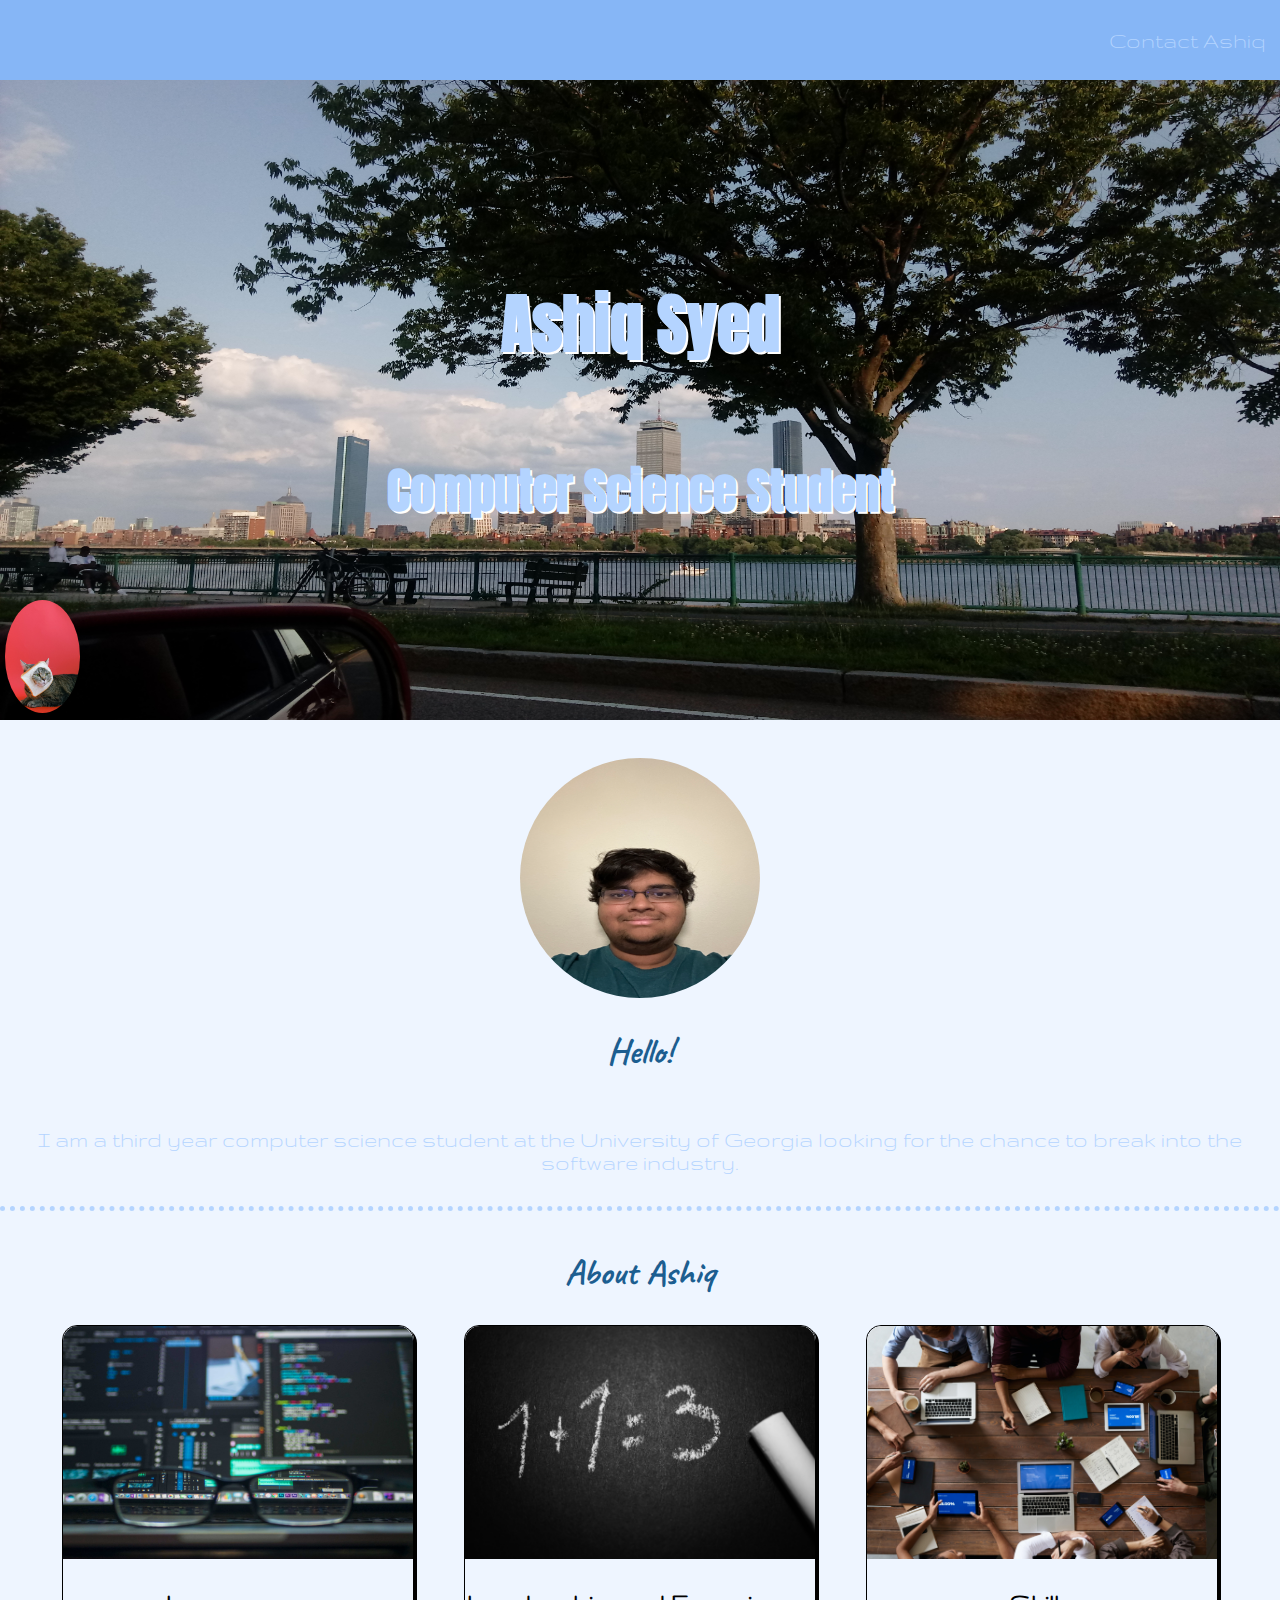
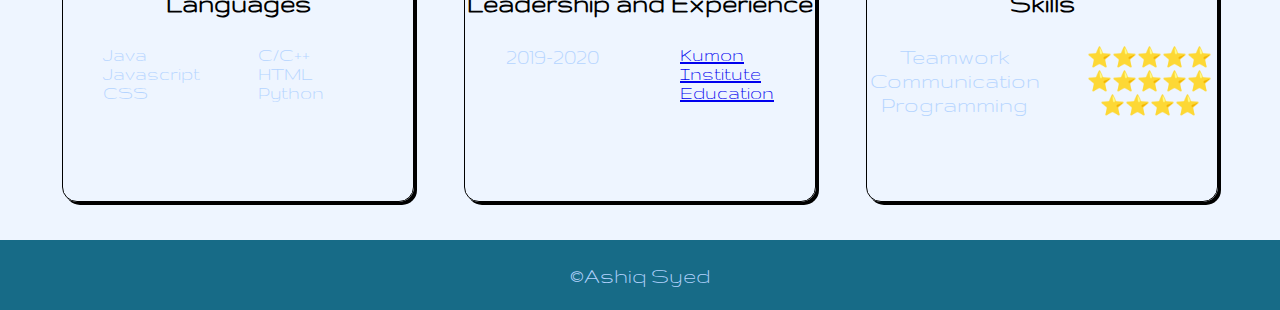
==== index.html @ 2544a0d3 "adding website to github" ====
<!DOCTYPE html>
<html lang="en">
<head>
    <meta charset="UTF-8">
    <meta name="viewport" content="width=device-width, initial-scale=1.0">
    <link rel="stylesheet" href="css/styles.css">

    <!-- fonts -->
    <link href="https://fonts.googleapis.com/css2?family=Anton&display=swap" rel="stylesheet">
    <link href="https://fonts.googleapis.com/css2?family=Caveat&display=swap" rel="stylesheet">
    <link href="https://fonts.googleapis.com/css2?family=Gruppo&display=swap" rel="stylesheet">
    <title>Ashiq Syed</title>
</head>
<body>
    <nav>
        <a href="contact.html"><p>Contact Ashiq</p></a>
    </nav>

    <section class="title">
        <img class="cat1" src="/images/pexels-anna-shvets-4587955.jpg" alt="cat">
        <img class="boston" src="/images/Pic1.jpg" alt="Boston">
        <h1>Ashiq Syed</h1>
        <h2>Computer Science Student</h2>
    </section>

    <section class="info">
        <img src="images/IMG_0065.JPG" alt="me" width="200px" id="me">
        <h2>Hello!</h2>
        <p>I am a third year computer science student at the University of Georgia looking for the chance to break into the software industry.</p>
        <hr>

        <h2>About Ashiq</h2>

        <div class="three-col">

            <div class="card">
                <img src="/images/pexels-kevin-ku-577585.jpg" alt="coding" width="350px" height="233px">
                <h3>Languages</h3>
                <ul>
                    <li>Java</li>
                    <li>C/C++</li>
                    <li>Javascript</li>
                    <li>HTML</li>
                    <li>CSS</li>
                    <li>Python</li>
                </ul>
            </div>
            
            <div class="card">
                <img src="/images/pexels-george-becker-374918.jpg" alt="math" width="350px">
                <h3>Leadership and Experience</h3>
                <dl>
                    <dt>2019-2020</dt>
                    <dd><a href="https://www.kumon.com/" target="_blank">Kumon Institute Education</a></dd>
                </dl>
            </div>
            
            <div class="card">
                <img src="/images/pexels-fauxels-3183150.jpg" alt="teamwork" width="350px">
                <h3>Skills</h3>
                <dl>
                    <dt>Teamwork</dt>
                    <dd>⭐️⭐️⭐️⭐️⭐️</dd>
    
                    <dt>Communication</dt>
                    <dd>⭐️⭐️⭐️⭐️⭐️</dd>

                    <dt>Programming</dt>
                    <dd>⭐️⭐️⭐️⭐️</dd>
                </dl>
            </div>
        </div>
    </section>
    
    <footer>
        <a href="contact.html">&copy;Ashiq Syed</a>
    </footer>
    
</body>
</html>
---- css/styles.css ----
/*
Google fonts used: 
Anton - https://fonts.google.com/specimen/Anton?preview.text=Ashiq%20Syed
        <link href="https://fonts.googleapis.com/css2?family=Anton&display=swap" rel="stylesheet">
Caveat - https://fonts.google.com/specimen/Caveat?preview.text=Hello!
        <link href="https://fonts.googleapis.com/css2?family=Caveat&display=swap" rel="stylesheet">
*/



/* getting rid of margin around the whole page */
body {
    margin: 0;
}

/* Header/Navbar */
nav {
    background-color: #86B6F6;
    height: 3.125em;
    display: flex;
    justify-content: flex-end;
    /* border: 1px solid black; */
    padding: 15px 15px;
    align-items: center;
    font-family: 'Gruppo', sans-serif;
    /* margin: 0; */
}

nav a {
    font-size: 1.5em;
    text-decoration: none;
    color: #B4D4FF;
    transition: 0.2s;
}

nav a:hover {
    text-shadow: 1.25px 1.25px black;
    
}

/* Footer */
footer {
    background-color: #176B87;
    /* background-color: white; */
    height: 50px;
    display: flex;
    justify-content: center;
    padding: 10px 10px;
    align-items: center;
    font-family: 'Gruppo', sans-serif;
}

footer a {
    font-size: 24px;
    text-decoration: none;
    color: #B4D4FF;
    transition: 0.2s;
}

footer a:hover {
    text-shadow: 1.25px 1.25px black;

}

/* Page Body */
.title {
    background-size: 100%;

    display: flex;
    justify-content: center;
    align-items: center;
    flex-direction: column;
    text-align: center;

    color: #B4D4FF;
    height: 20em;
    width: 100%;
    font-size: 2rem;

    font-family: 'Anton', sans-serif;
    text-shadow: 2px 2px white;
}

/* image of boston, one of the images we need to absolutely place */
.boston {
    position: absolute;
    width: 100%;
    /* height: 320px; */
    z-index: -1;
    height: 20em;
}

.cat1 {
    position: absolute;
    width: 75px;
    border-radius: 100%;
    z-index: 1;
    left: 5px;
    top: 600px;
}

.info {
    width: 100%;
    height: 70em;
    background-color: #EEF5FF;
    display: flex;
    flex-direction: column;
    justify-content: center;
    align-items: center;
    color: #B4D4FF;
    text-align: center;
    font-family: 'Gruppo', sans-serif;
    /* font-family:  */
}

.info h2 {
    font-size: 2.25rem;
    color: rgb(28, 94, 144);
    font-family: 'Caveat', cursive;
}

.info p {
    font-size: 1.5rem;
    color: #B4D4FF;
}

#me {
    border-radius: 100%;
    width: 15em;
    height: 15em;
}

/* cards */
.card {
    border: 1px solid black;
    height: 475px;
    width: 350px;
    border-radius: 15px;
    box-shadow: 3px 3px black;
    text-align: left;
    transition: 0.25s;
}

.card h3 {
    font-size: 28px;
    color: black;
}


.card:hover {
    box-shadow: 4px 4px 4px 4px black;
}

.card ul {
    display: grid;
    grid-template-columns: 1fr 1fr;
    list-style-type: none;
    font-size: 20px;
}

.card h3 {
    text-align: center;
}

.card dl {
    display: grid;
    grid-template-columns: 1fr 1fr;
    justify-items: center;
}

.card dt {
    font-size: 24px;
}

.card dd {
    font-size: 20px;
}

.card img {
    border-top-left-radius: 15px;
    border-top-right-radius: 15px;
}

.three-col {
    display: grid;
    grid-template-columns: 1fr 1fr 1fr;
    gap: 50px;
    /* justify-content: space-around; */
}

hr {
    border-top: 5px dotted black;
    width: 100%;
    border-bottom: none;
    border-color: #B4D4FF;
    border-left: none;
    border-right: none;
}

/* contact information */
.information {
    background-color: #EEF5FF;
    width: 100%;
    height: 20em;
    display: flex;
    justify-content: center;
    align-items: center;
    flex-direction: column;
    text-align: center;
    color: #B4D4FF;
    font-family: 'Gruppo', sans-serif;
}

.information h1 {
    font-size: 3em;
    font-family: 'Caveat', cursive;
    
}

.information p {
    font-size: 1.25em;
}

/* contact form */
.one-col {
    display: grid;
    grid-template-columns: 1fr;
    justify-items: center;
    width: 100%;
    height: 35em;
    background-color: #EEF5FF;
    font-family: 'Gruppo', sans-serif;
}

form {
    display: grid;
    grid-template-columns: 1fr 1fr;
    grid-template-rows: 1fr 1fr 1fr;
    padding: 25px;
    gap: 10px;
    align-content: center;
    height: 80%;
    text-align: center;
}

#msg_form {
    width: 50%;
    height: 80%;
}

form input[type="text"], form input[type="email"] {
    height: 45%;
    transition: 0.25s;
}

form input[type="text"]:focus, form input[type="email"]:focus, textarea:focus {
    box-shadow: 2px 2px 2px 2px black;
}

textarea {
    height: 100%; 
    transition: 0.25s;
}

form label {
    font-size: 1.5em;
}

form input[type="submit"] {
    padding: 10px;
    font-size: 20px;
    border-radius: 15px;
    width: 75%;
    background-color: #176B87;
    color: #B4D4FF;
    transition: 0.25s;
}

form input[type="submit"]:hover {
    background-color: #B4D4FF;
    color: #176B87;
    box-shadow: 3px 3px 3px 3px black;
}

/* Media Queries */
@media screen and (max-width: 1120px) {
    .title {
        height: 20em;
    }

    .info {
        height: 145em;
    }

    .three-col {
        grid-template-columns: 1fr;
        gap: 25px;
    }

    form {
        grid-template-columns: 1fr;
    }
}
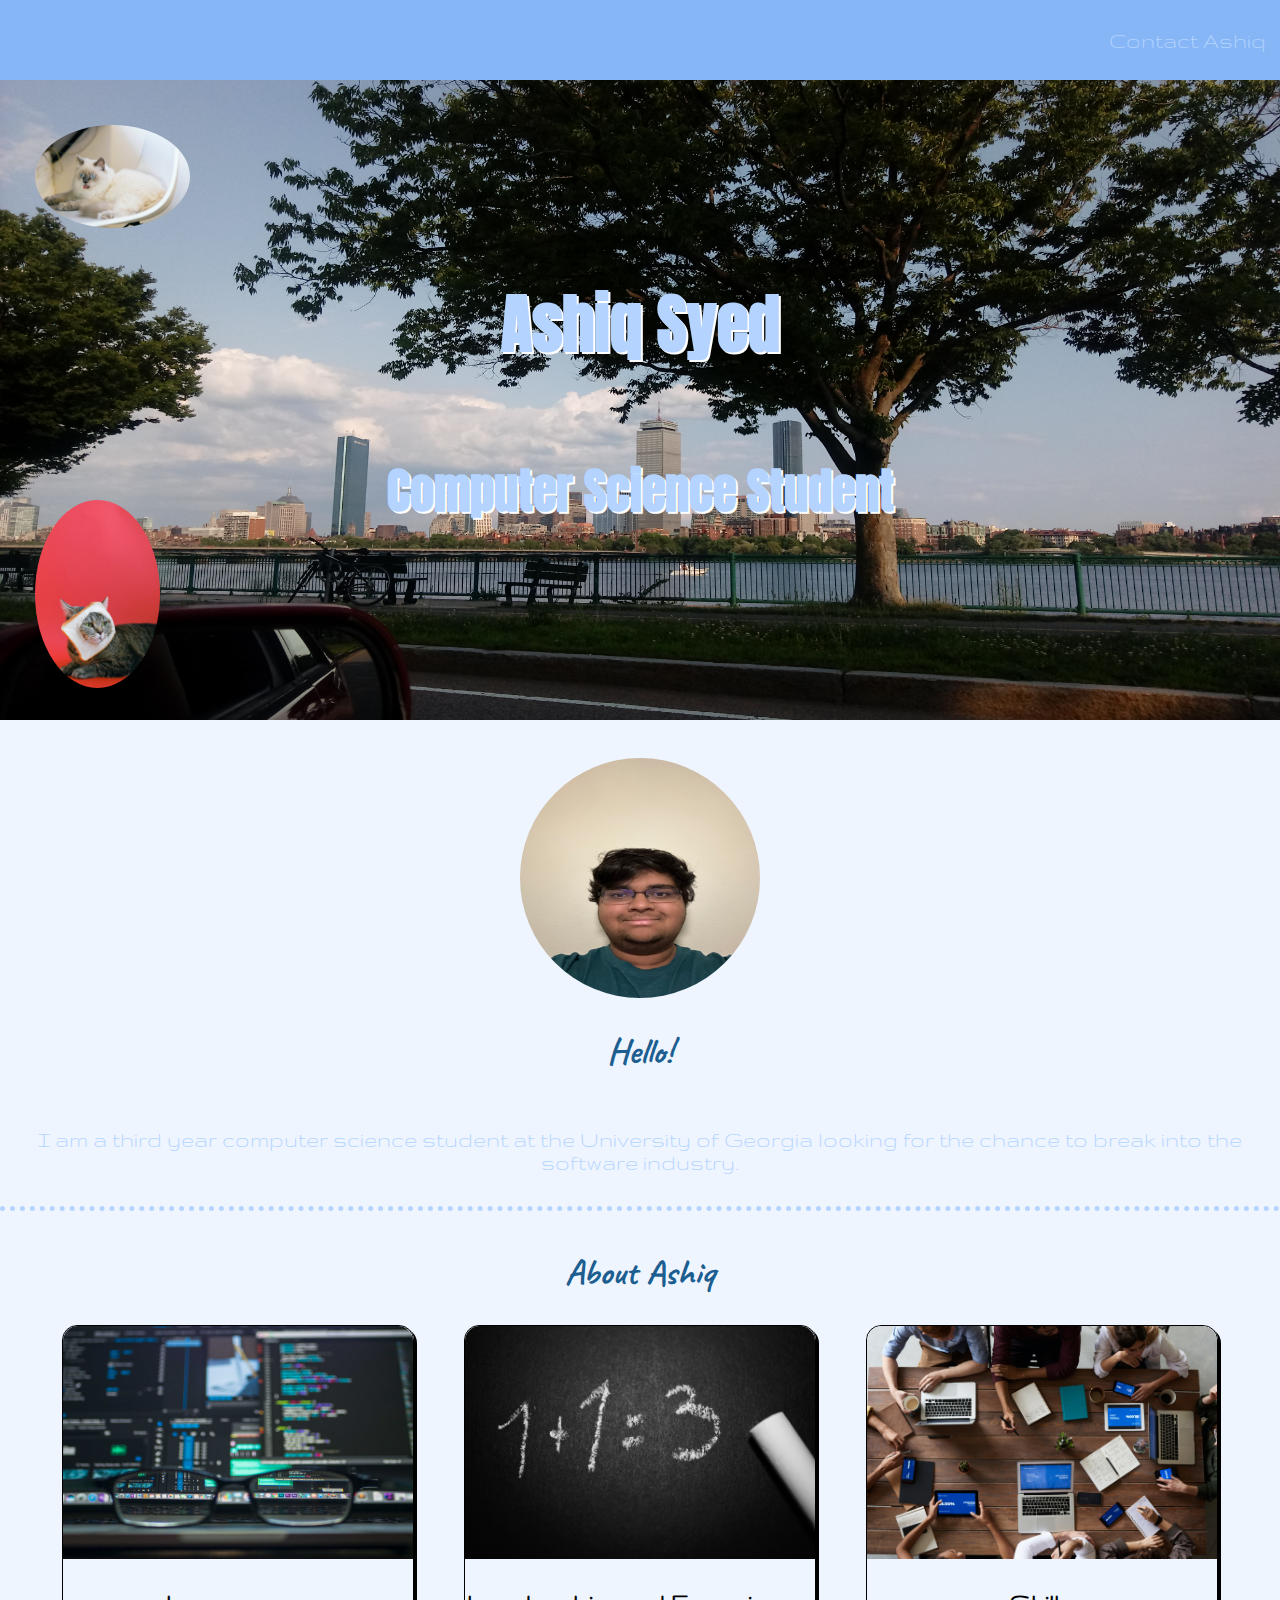
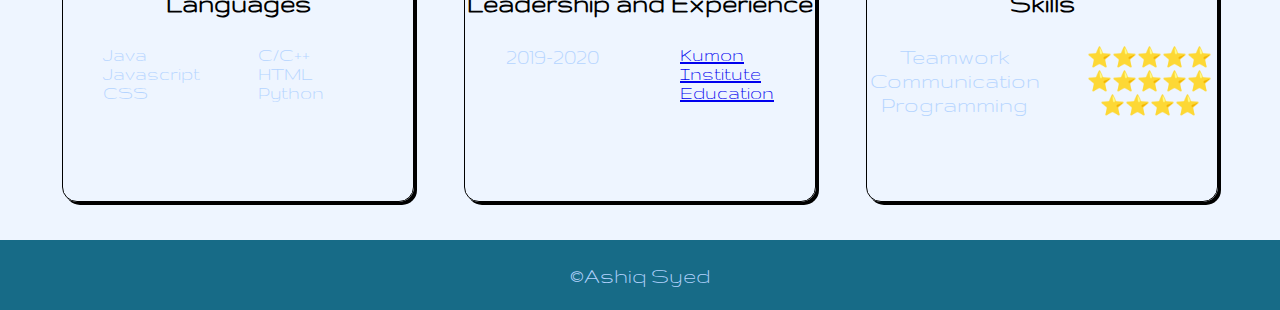
==== commit c4dd5c6d: "added animations, removed pictures i did not use" ====
--- a/index.html
+++ b/index.html
@@ -17,8 +17,9 @@
     </nav>
 
     <section class="title">
-        <img class="cat1" src="/images/pexels-anna-shvets-4587955.jpg" alt="cat">
-        <img class="boston" src="/images/Pic1.jpg" alt="Boston">
+        <img class="cat1" src="./images/pexels-anna-shvets-4587955.jpg" alt="cat">
+        <img class="cat2" src="./images/pexels-tranmautritam-384555.jpg" alt="cat2">
+        <img class="boston" src="./images/Pic1.jpg" alt="Boston">
         <h1>Ashiq Syed</h1>
         <h2>Computer Science Student</h2>
     </section>
@@ -34,7 +35,7 @@
         <div class="three-col">
 
             <div class="card">
-                <img src="/images/pexels-kevin-ku-577585.jpg" alt="coding" width="350px" height="233px">
+                <img src="./images/pexels-kevin-ku-577585.jpg" alt="coding" width="350px" height="233px">
                 <h3>Languages</h3>
                 <ul>
                     <li>Java</li>
@@ -47,7 +48,7 @@
             </div>
             
             <div class="card">
-                <img src="/images/pexels-george-becker-374918.jpg" alt="math" width="350px">
+                <img src="./images/pexels-george-becker-374918.jpg" alt="math" width="350px">
                 <h3>Leadership and Experience</h3>
                 <dl>
                     <dt>2019-2020</dt>
@@ -56,7 +57,7 @@
             </div>
             
             <div class="card">
-                <img src="/images/pexels-fauxels-3183150.jpg" alt="teamwork" width="350px">
+                <img src="./images/pexels-fauxels-3183150.jpg" alt="teamwork" width="350px">
                 <h3>Skills</h3>
                 <dl>
                     <dt>Teamwork</dt>
--- a/css/styles.css
+++ b/css/styles.css
@@ -92,11 +92,41 @@
 
 .cat1 {
     position: absolute;
-    width: 75px;
+    width: 125px;
     border-radius: 100%;
     z-index: 1;
-    left: 5px;
-    top: 600px;
+    left: 35px;
+    top: 500px;
+    animation-name: cat_spinning;
+    animation-duration: 4s;
+    animation-iteration-count: infinite;
+    animation-direction: reverse;
+    animation-timing-function: ease-in-out;
+}
+
+.cat2 {
+    position: absolute;
+    width: 155px;
+    border-radius: 100%;
+    z-index: 1;
+    left: 35px;
+    top: 125px;
+    /* right: 500px; */
+    animation-name: cat_spinning;
+    animation-duration: 4s;
+    animation-iteration-count: infinite;
+    /* animation-direction: alternate; */
+    animation-timing-function: ease-in-out;
+}
+
+/* cat image animation */
+@keyframes cat_spinning {
+    0% {
+        transform: rotate(0deg);
+    }
+    100% {
+        transform: rotate(360deg);
+    }
 }
 
 .info {
@@ -300,4 +330,14 @@
     form {
         grid-template-columns: 1fr;
     }
-}
+
+    .cat1 {
+        width: 75px;
+        top: 550px;
+    }
+
+    .cat2 {
+        width: 80px;
+        top: 150px;
+    }
+}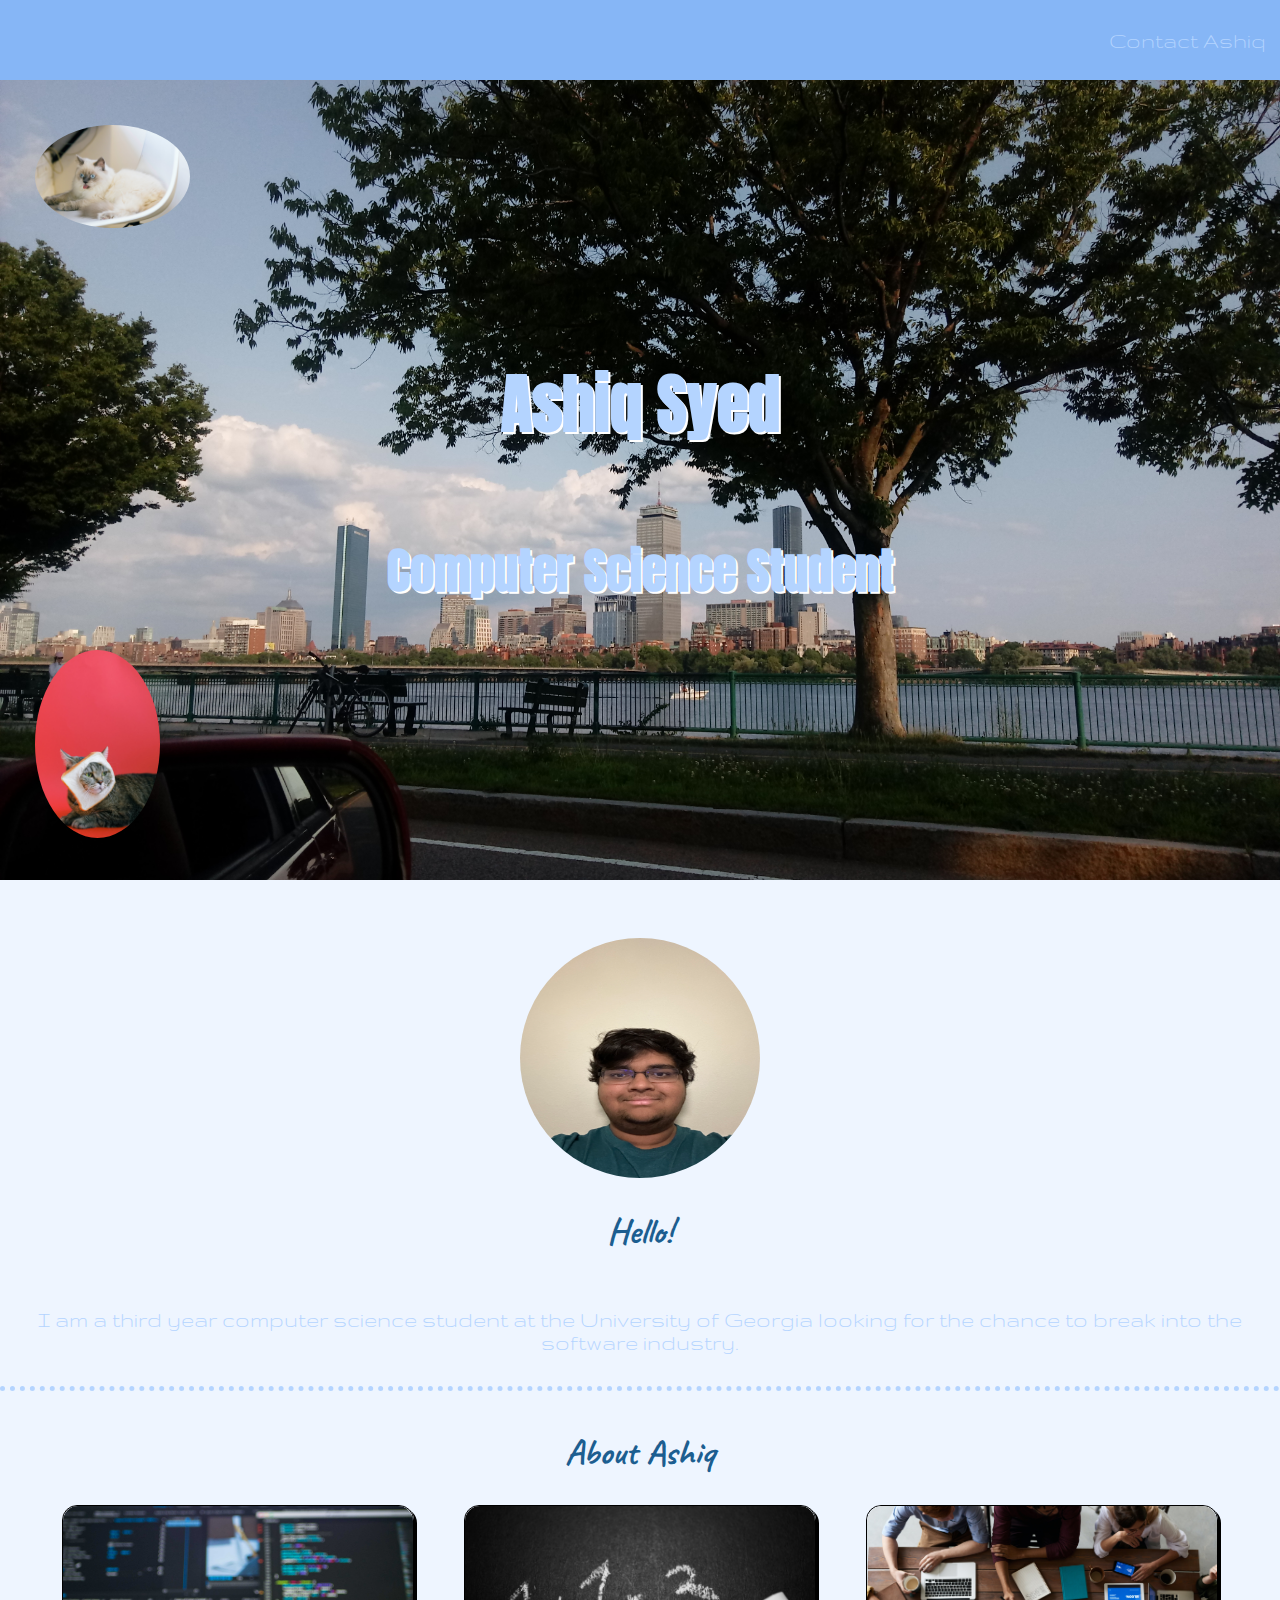
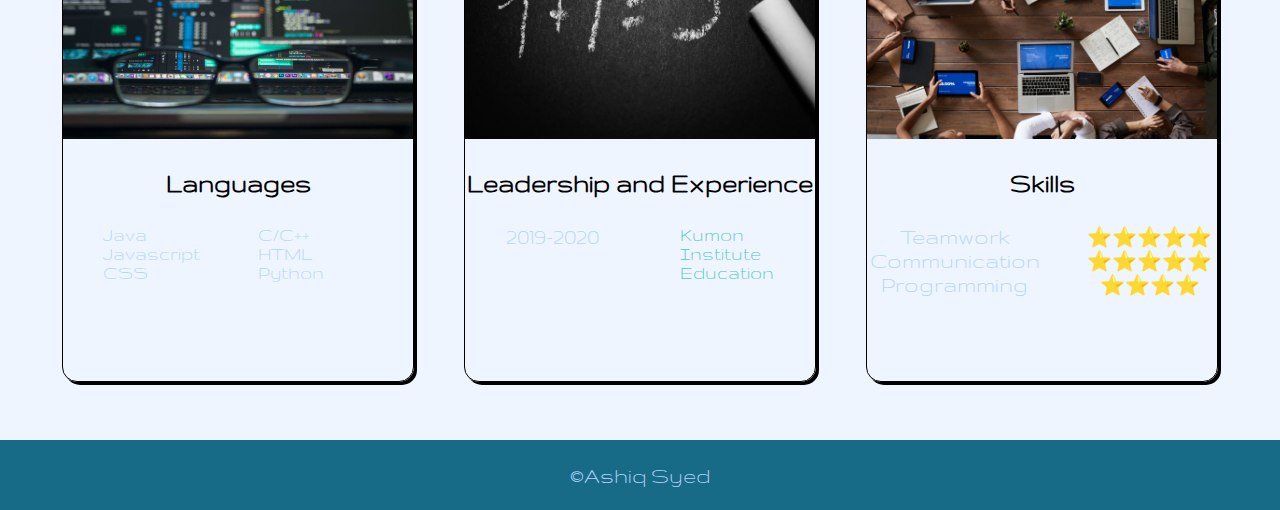
==== commit 9ba3488d: "made changes" ====
--- a/index.html
+++ b/index.html
@@ -19,7 +19,7 @@
     <section class="title">
         <img class="cat1" src="./images/pexels-anna-shvets-4587955.jpg" alt="cat">
         <img class="cat2" src="./images/pexels-tranmautritam-384555.jpg" alt="cat2">
-        <img class="boston" src="./images/Pic1.jpg" alt="Boston">
+        <!-- <img class="boston" src="./images/Pic1.jpg" alt="Boston"> -->
         <h1>Ashiq Syed</h1>
         <h2>Computer Science Student</h2>
     </section>
@@ -52,7 +52,7 @@
                 <h3>Leadership and Experience</h3>
                 <dl>
                     <dt>2019-2020</dt>
-                    <dd><a href="https://www.kumon.com/" target="_blank">Kumon Institute Education</a></dd>
+                    <dd><a id="kumon" href="https://www.kumon.com/" target="_blank">Kumon Institute Education</a></dd>
                 </dl>
             </div>
             
--- a/css/styles.css
+++ b/css/styles.css
@@ -1,13 +1,3 @@
-/*
-Google fonts used: 
-Anton - https://fonts.google.com/specimen/Anton?preview.text=Ashiq%20Syed
-        <link href="https://fonts.googleapis.com/css2?family=Anton&display=swap" rel="stylesheet">
-Caveat - https://fonts.google.com/specimen/Caveat?preview.text=Hello!
-        <link href="https://fonts.googleapis.com/css2?family=Caveat&display=swap" rel="stylesheet">
-*/
-
-
-
 /* getting rid of margin around the whole page */
 body {
     margin: 0;
@@ -64,39 +54,30 @@
 
 /* Page Body */
 .title {
-    background-size: 100%;
-
+    background-size: 100% 100%;
+    background-image: url("../images/Pic1.jpg");
     display: flex;
     justify-content: center;
     align-items: center;
     flex-direction: column;
     text-align: center;
-
-    color: #B4D4FF;
-    height: 20em;
+    background-repeat: no-repeat;
+    color: #B4D4FF;
+    height: 25em;
     width: 100%;
     font-size: 2rem;
-
     font-family: 'Anton', sans-serif;
     text-shadow: 2px 2px white;
 }
 
-/* image of boston, one of the images we need to absolutely place */
-.boston {
-    position: absolute;
-    width: 100%;
-    /* height: 320px; */
-    z-index: -1;
-    height: 20em;
-}
-
+/* cat image on bottom left */
 .cat1 {
     position: absolute;
     width: 125px;
     border-radius: 100%;
     z-index: 1;
     left: 35px;
-    top: 500px;
+    top: 650px;
     animation-name: cat_spinning;
     animation-duration: 4s;
     animation-iteration-count: infinite;
@@ -104,6 +85,7 @@
     animation-timing-function: ease-in-out;
 }
 
+/* cat image on top left */
 .cat2 {
     position: absolute;
     width: 155px;
@@ -111,11 +93,9 @@
     z-index: 1;
     left: 35px;
     top: 125px;
-    /* right: 500px; */
     animation-name: cat_spinning;
     animation-duration: 4s;
     animation-iteration-count: infinite;
-    /* animation-direction: alternate; */
     animation-timing-function: ease-in-out;
 }
 
@@ -132,6 +112,8 @@
 .info {
     width: 100%;
     height: 70em;
+    padding-top: 20px;
+    padding-bottom: 20px;
     background-color: #EEF5FF;
     display: flex;
     flex-direction: column;
@@ -154,6 +136,7 @@
     color: #B4D4FF;
 }
 
+/* picture of me */
 #me {
     border-radius: 100%;
     width: 15em;
@@ -169,6 +152,7 @@
     box-shadow: 3px 3px black;
     text-align: left;
     transition: 0.25s;
+
 }
 
 .card h3 {
@@ -204,6 +188,18 @@
 
 .card dd {
     font-size: 20px;
+    
+}
+
+#kumon {
+    text-decoration: none;
+    transition: 0.2s;
+    color: rgb(82, 198, 209);
+}
+
+#kumon:hover {
+    text-shadow: 2px 2px black;
+    
 }
 
 .card img {
@@ -281,6 +277,7 @@
 form input[type="text"], form input[type="email"] {
     height: 45%;
     transition: 0.25s;
+    border-radius: 5px;
 }
 
 form input[type="text"]:focus, form input[type="email"]:focus, textarea:focus {
@@ -290,6 +287,7 @@
 textarea {
     height: 100%; 
     transition: 0.25s;
+    border-radius: 3px;
 }
 
 form label {
@@ -316,6 +314,7 @@
 @media screen and (max-width: 1120px) {
     .title {
         height: 20em;
+        
     }
 
     .info {
